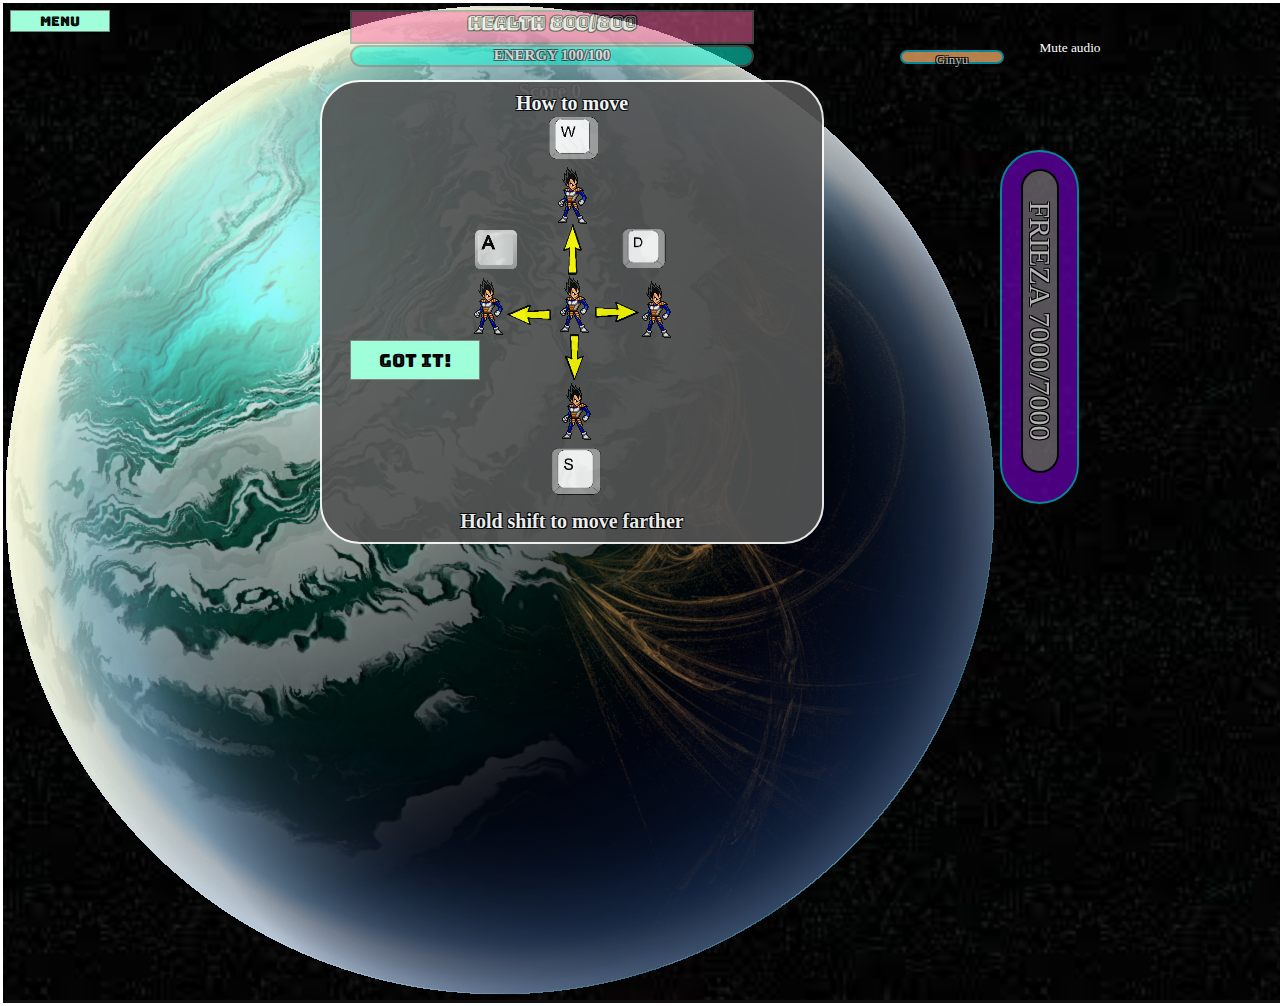
==== space2.html @ 1720a147 "reinitialize new repo" ====
<!DOCTYPE html>
<html>
<head>
<script src="//ajax.googleapis.com/ajax/libs/jqueryui/1.9.1/jquery-ui.min.js"></script>
<link href="https://fonts.googleapis.com/css?family=Bungee+Inline" rel="stylesheet">
<link href="https://fonts.googleapis.com/css?family=Bungee+Shade" rel="stylesheet">
<link type ="text/css" rel="stylesheet" href="space2.css"/>
<link rel='stylesheet' type='text/css' href='http://code.jquery.com/ui/1.9.1/themes/base/jquery-ui.css'/>

  <script src="https://ajax.googleapis.com/ajax/libs/jquery/1.12.4/jquery.min.js">
  </script>
  <script src="space2.js"></script>

</head>
<body>

  <button id="mute"><div><img id="muteImg" src="https://cdn2.iconfinder.com/data/icons/metro-uinvert-dock/256/Volume_2.png" height="15px" width="15px"/></div>Mute audio</button>
  <div id="hpBar">HEALTH 800/800</div>
  <div id="energyBar">ENERGY 100/100</div>
  <div id="energyBar2">SUPER ENERGY 0/100</div>
  <button id="gameStart" onclick="setUpGame();">START</button>
  <div id="score">Score 0</div>
  <div id="victory">YOU BEAT FRIEZA!<button id="victoryButton">END GAME</button></div>
  <div id="tip"><p id="tipP1">How to move</p><img src="./images/movementTip.png"/><p id="tipP2">Hold shift to move farther</p></div>
  <button id="tipButton" onclick="gotIt();">Got it!</button>
  <div id="ginyuHealth">Ginyu</div>
  <div id="friezaHealthBar"> <p id="friezaHealthText">FRIEZA 7000/7000</p></div>
  <div id="shieldDownText"></div>
  <div id="portrait"></div>
  <img id="portraitPicture" src="http://img12.deviantart.net/d3d5/i/2013/251/6/f/good_vegeta_budokai_3_portrait_by_101ns-d6llsg6.png"/>
  <button id="menuButton" draggable="true">MENU</button>
  <div id="banner">
  <img id="goku" src="http://orig07.deviantart.net/c3bc/f/2015/224/a/9/dragon_ball_z__advanced_adventure___goku_walk_by_zostead-d95fva3.gif" />
  <canvas id="gameCanvas" width="2000" height="1000" style="margin-left: -550px"></canvas>
    <div id="menu">
        <h3 id="items-H">Items</h3>
          <div id="items">
            <p>Basic Tunic</p>
            <p>Leather Boots</p>
            <p>Senzu beans</p>
            <p>Dragon Radar</p>
          </div>
        <h3 id="status-H">Status</h3>
          <div id="status">
            <p>Healthy<p>
          </div>
        <h3 id="skills-H">Skills</h3>
          <div id="skills">
            <p>Kamehameha</p>
            <p>Roundhouse kick</p>
            <p>Kaioken punch</p>
          </div>
        <h3 id="quests-H">Quests</h3>
          <div id="quests">
            <p>Find planet namek</p>
            <p>Seek out the Guru</p>
            <p>Destroy Frieza and his men</p>
            <p>Find dragon balls (optional)</p>
          </div>
        <h3>Quit</h3>

    </div>

  </div>
  <audio id="audio" autoplay="true" src="https://s3.amazonaws.com/frieza-game-dev/sounds/music/dearlybeloved.mp3">
    <script>
    var menuHeight = 0;
    function expand(headerId){
      var div = document.getElementById(headerId)
      var menu = document.getElementById("menu")
      if (div.style.display !== 'none'){
          div.style.display = 'none';
      } else {
          div.style.display = 'block';
      }
    }
    </script>

</body>
</html>
---- space2.css ----
body{ background: #111; margin: 0px; }

#banner{
  width: 100%;
  height: 1000px;
  margin: 0px auto;
  background-color: #000;
  background-image: url("./images/planet.png"), url("http://vignette1.wikia.nocookie.net/doblaje/images/8/8d/Shenlong.png/revision/latest?cb=20130212033635&path-prefix=es"), url("http://th02.deviantart.net/fs71/PRE/i/2012/337/3/6/planet_png_by_phip_phantom-d5mwylq.png"), url("http://www.xnaresources.com/images/tutorialimages/stardefense/ParallaxStars.png"), url("[data-uri]");*/
  background-position: -1000% 70px, -1000px 60px, -5000% 100px;
  background-repeat: no-repeat, no-repeat, no-repeat, repeat, repeat;
  background-size: 1000px, 600px, 400px, 1000px, 1000px;


  animation: animate-background linear 60s infinite;
}
@keyframes animate-background {
  from {background-position: 1000% 70px, 1000% 50px, 1000% 70px, 0px 0px, 0px 0px}
  to { background-position: -900% 70px, -500px 50px, -300% 70px, -1000px 0px, 0px -500px}
}
#goku{
  height: 0px;
  width: 0px;
  margin-top: 300px;
  margin-left: 550px;
  position: relative;
  z-index: 3;
}
#mute{
  width: 100px;
  margin-left: 1020px;
  margin-top: 20px;
  font-family: Impact;
  color: white;
  background: none;
  border: none;
  position: absolute;;
  z-index: 2;
}
#mute div{
  margin-left: 0px;
}
#menu {
  display: none;
  width: 150px;
  height: 535px;
  border: silver solid 2px;
  background-color: #0034ec;
  margin-top: -270px;
  margin-left: 5px;
  opacity: 0.5;
  position: fixed;
  z-index: 2;
}
#menu p{
  font-size: 13px;
  color: white;
  font-family: sans-serif;
  padding-left: 3px;
  z-index: 2;
}
#menu div{
  display: none;
  z-index: 2;
}
#menu p:hover{
  background-color: #7a4949;
}
#menu h3{
  font-size: 15px;
  color: #dcafec;
  text-shadow:
  -1px -1px 0 #000,
    1px -1px 0 #000,
    -1px 1px 0 #000,
    1px 1px 0 #000;
  padding-left: 3px;
  cursor: pointer;
  z-index: 2;
}
#menu h3:hover{
  background-color: white;
}
#menuButton {
  margin-left: 10px;
  margin-top: 10px;
  width: 100px;
  position: absolute;
  background-color: #9fffdb;
  border: solid 1px gray;
  font-family: 'Bungee Inline', cursive;
  z-index: 2;
}
#gameCanvas{
  position: absolute;;
  z-index: 1;
  border: solid white 3px;
  margin-left: -500px;
}
#hpBar {
  width: 400px;
  height: 30px;
  border: solid gray 2px;
  background-color: #ff6aa6;
  opacity: .5;
  position: absolute;
  z-index: 3;
  margin-left: 350px;
  margin-top: 10px;
  text-align:center;
  font-family: 'Bungee Shade', cursive;
  color: white;
  font-weight: bolder;
  text-shadow:
  -1px -1px 0 #000,
    1px -1px 0 #000,
    -1px 1px 0 #000,
    1px 1px 0 #000;
}
#friezaHealthBar{
  font-family: Impact;
  width: 75px;
  height: 350px;
  border: solid #0abcd6 2px;
  border-radius: 50px;
  background-color: #6c00b8;
  opacity: .7;
  position: absolute;
  z-index: 3;
  margin-left: 1000px;
  margin-top: 150px;
  color: white;
  text-align: center;
  text-shadow:
  -1px -1px 0 #000,
    1px -1px 0 #000,
    -1px 1px 0 #000,
    1px 1px 0 #000;
}
#friezaHealthBar p {
  -webkit-transform: rotate(90deg);
  font-size: 30px;
  width: 300px;
  background-color: #7b767e;
  border: black solid 2px;
  border-radius: 100px;
  margin-left: -114px;
  margin-top: 150px;
  position: fixed;
  z-index: 3;
  text-shadow:
  -1px -1px 0 #000,
    1px -1px 0 #000,
    -1px 1px 0 #000,
    1px 1px 0 #000;
}
#shieldDownText{
  width: 400px;
  height: 30px;
  position: fixed;
  z-index: 3;
  margin-left: 350px;
  margin-top: 100px;
  text-align:center;
  font-family: Impact;
  color: red;
  font-weight: bolder;
  font-size: 40px;
  text-shadow:
  -1px -1px 0 #000,
    1px -1px 0 #000,
    -1px 1px 0 #000,
    1px 1px 0 #000;
}
#portrait{
  display: none;
  text-align: center;
  padding-left: 3px;
  color: white;
  padding-left: 50px;
  width: 380px;
  height: 90px;
  border: silver solid 2px;
  background-color: #0034ec;
  margin-top: 470px;
  margin-left: 370px;
  opacity: 0.5;
  position: fixed;
  z-index: 2;
}
#portraitPicture{
  display: none;
  width: 100px;
  height: 100px;
  margin-top: 461.5px;
  margin-left: 370px;
  position: fixed;
  z-index: 2;
}
#energyBar{
  width: 400px;
  height: 18px;
  border: solid gray 2px;
  border-radius: 50px;
  background-color: #09ffe0;
  opacity: .5;
  position: absolute;
  z-index: 3;
  margin-left: 350px;
  margin-top: 45px;
  text-align:center;
  font-family: Impact;
  color: white;
  font-size: 15px;
  font-weight: bolder;
  text-shadow:
  -1px -1px 0 #000,
    1px -1px 0 #000,
    -1px 1px 0 #000,
    1px 1px 0 #000;
}
#gameStart{
  display: none;
  width: 400px;
  height: 50px;
  border: solid #271010 2px;
  border-radius: 10px;
  background-color: #878787;
  opacity: .8;
  position: absolute;
  z-index: 3;
  margin-left: 350px;
  margin-top: 250px;
  text-align:center;
  font-family: sans-serif;
  color: white;
  font-size: 30px;
  font-weight: bolder;
  text-shadow:
  -1px -1px 0 #000,
    1px -1px 0 #000,
    -1px 1px 0 #000,
    1px 1px 0 #000;
}
#score{
  width: 400px;
  height: 30px;
  border: none;
  border-radius: 50px;
  background: none;
  padding-top: 10px;
  opacity: .7;
  position: absolute;
  z-index: 3;
  margin-left: 350px;
  margin-top: 70px;
  text-align:center;
  font-family: Impact;
  color: white;
  font-size: 20px;
  font-weight: bolder;
  text-shadow:
  -1px -1px 0 #000,
    1px -1px 0 #000,
    -1px 1px 0 #000,
    1px 1px 0 #000;
}
#ginyuHealth{
  font-family: Impact;
  width: 100px;
  height: 10px;
  font-size: 13px;
  border: solid #0abcd6 2px;
  border-radius: 20px;
  background-color: #ffb66c;
  opacity: .7;
  position: absolute;
  z-index: 3;
  margin-left: 900px;
  margin-top: 50px;
  color: white;
  text-align: center;
  text-shadow:
  -1px -1px 0 #000,
    1px -1px 0 #000,
    -1px 1px 0 #000,
    1px 1px 0 #000;
}
#victory{
  display: none;
  width: 500px;
  height: 240px;
  border: solid white 2px;
  border-radius: 10px;
  background-image: url("https://encrypted-tbn3.gstatic.com/images?q=tbn:ANd9GcSep3lnAdERsbSpAeY5YceZTVZmSulgRBaJQhRWAGq5Wq8EujOT");
  background-size: cover;
  opacity: .8;
  position: absolute;
  z-index: 3;
  padding-top: 20px;
  margin-left: 320px;
  margin-top: 200px;
  text-align:center;
  font-family: Impact;
  color: white;
  font-size: 40px;
  font-weight: bolder;
  text-shadow:
  -1px -1px 0 #000,
    1px -1px 0 #000,
    -1px 1px 0 #000,
    1px 1px 0 #000;
}
#victoryButton{
  width: 200px;
  height: 40px;
  border: solid black 3px;
  border-radius: 10px;
  opacity: 1;
  position: absolute;
  z-index: 3;
  background-color: gray;
  margin-left: -220px;
  margin-top: 100px;
  text-align:center;
  font-family: Impact;
  color: white;
  font-size: 20px;
  font-weight: bolder;
  text-shadow:
  -1px -1px 0 #000,
    1px -1px 0 #000,
    -1px 1px 0 #000,
    1px 1px 0 #000;
}
#energyBar2{
  display: none;
  width: 400px;
  height: 18px;
  border: solid gray 2px;
  border-radius: 50px;
  background-color: yellow;
  opacity: .7;
  position: absolute;
  z-index: 3;
  margin-left: 350px;
  margin-top: 45px;
  text-align:center;
  font-family: Impact;
  color: white;
  font-size: 15px;
  font-weight: bolder;
  text-shadow:
  -1px -1px 0 #000,
    1px -1px 0 #000,
    -1px 1px 0 #000,
    1px 1px 0 #000;
}
#tip {
  width: 500px;
  height: 440px;
  border: solid white 2px;
  border-radius: 40px;
  background-image: url("https://i.ytimg.com/vi/T40NSkd7Olc/maxresdefault.jpg");
  background-color: #545454;
  background-size: cover;
  opacity: .9;
  position: absolute;
  z-index: 3;
  padding-top: 20px;
  margin-left: 320px;
  margin-top: 80px;
  text-align:center;
  font-family: Impact;
  color: white;
  font-size: 40px;
  font-weight: bolder;
  text-shadow:
  -1px -1px 0 #000,
    1px -1px 0 #000,
    -1px 1px 0 #000,
    1px 1px 0 #000;
}
#tip p{
  font-size: 20px;
  margin-top: -10px;
}
#tip img{
  margin-top: -25px;
}
#tipButton{
  width: 130px;
  height: 40px;
  font-size: 18px;
  position: absolute;
  z-index: 3;
  margin-left: 350px;
  margin-top: 340px;
  background-color: #9fffdb;
  border: solid 1px gray;
  font-family: 'Bungee Inline', cursive;
}
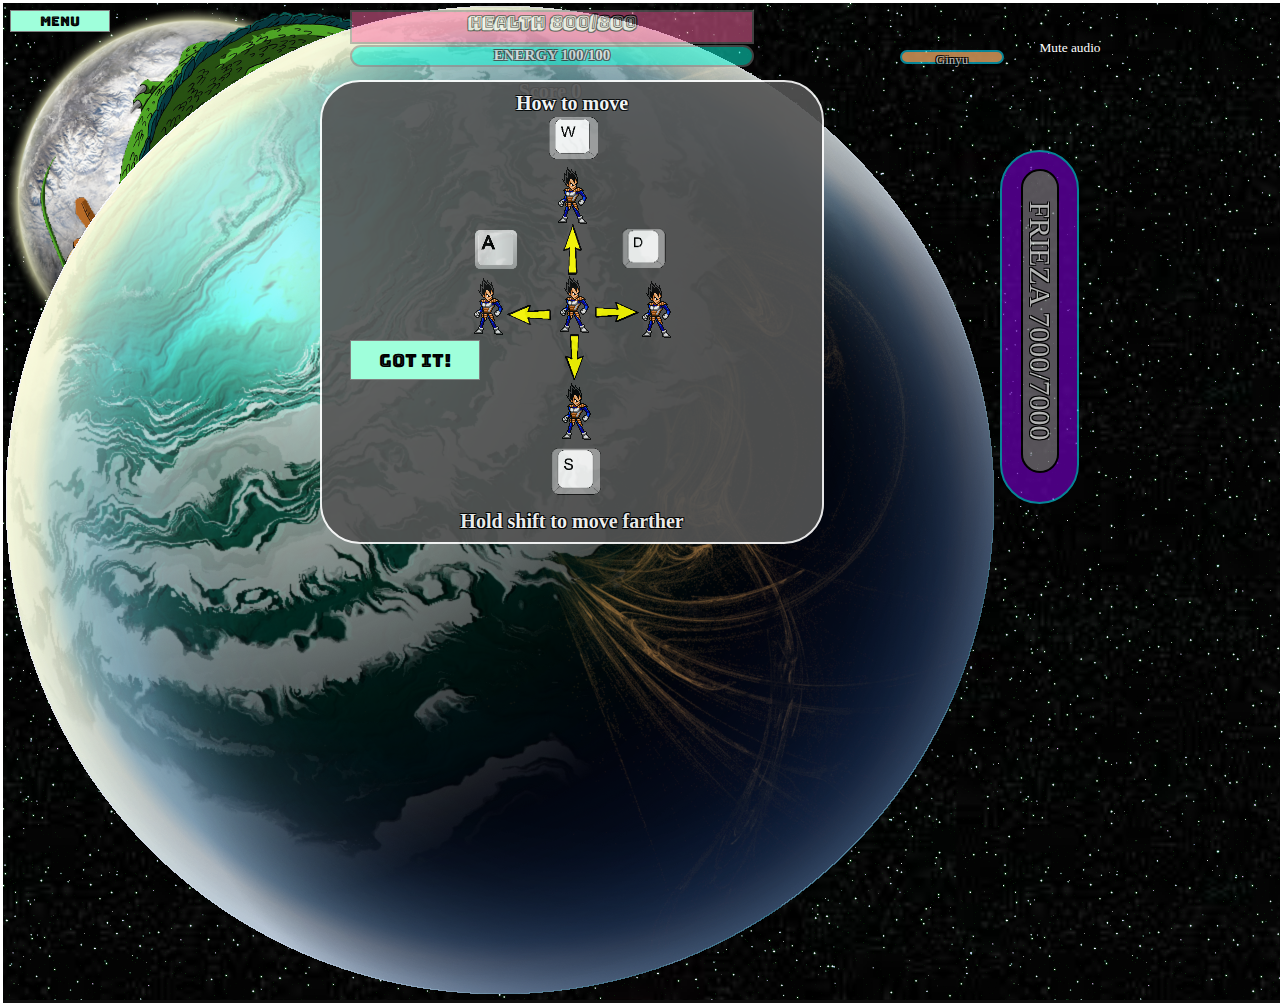
==== commit e29481fd: "fixed external links" ====
--- a/space2.html
+++ b/space2.html
@@ -5,10 +5,9 @@
 <link href="https://fonts.googleapis.com/css?family=Bungee+Inline" rel="stylesheet">
 <link href="https://fonts.googleapis.com/css?family=Bungee+Shade" rel="stylesheet">
 <link type ="text/css" rel="stylesheet" href="space2.css"/>
-<link rel='stylesheet' type='text/css' href='http://code.jquery.com/ui/1.9.1/themes/base/jquery-ui.css'/>
+<!-- <link rel='stylesheet' type='text/css' href='http://code.jquery.com/ui/1.9.1/themes/base/jquery-ui.css'/> -->
 
-  <script src="https://ajax.googleapis.com/ajax/libs/jquery/1.12.4/jquery.min.js">
-  </script>
+<script src="https://ajax.googleapis.com/ajax/libs/jquery/3.2.1/jquery.min.js"></script>
   <script src="space2.js"></script>
 
 </head>
--- a/space2.css
+++ b/space2.css
@@ -5,7 +5,7 @@
   height: 1000px;
   margin: 0px auto;
   background-color: #000;
-  background-image: url("./images/planet.png"), url("http://vignette1.wikia.nocookie.net/doblaje/images/8/8d/Shenlong.png/revision/latest?cb=20130212033635&path-prefix=es"), url("http://th02.deviantart.net/fs71/PRE/i/2012/337/3/6/planet_png_by_phip_phantom-d5mwylq.png"), url("http://www.xnaresources.com/images/tutorialimages/stardefense/ParallaxStars.png"), url("[data-uri]");*/
+  background-image: url("./images/planet.png"), url("./images/shenlong.png"), url("./images/planet2.png"), url("./images/stars.png"), url("[data-uri]");*/
   background-position: -1000% 70px, -1000px 60px, -5000% 100px;
   background-repeat: no-repeat, no-repeat, no-repeat, repeat, repeat;
   background-size: 1000px, 600px, 400px, 1000px, 1000px;
